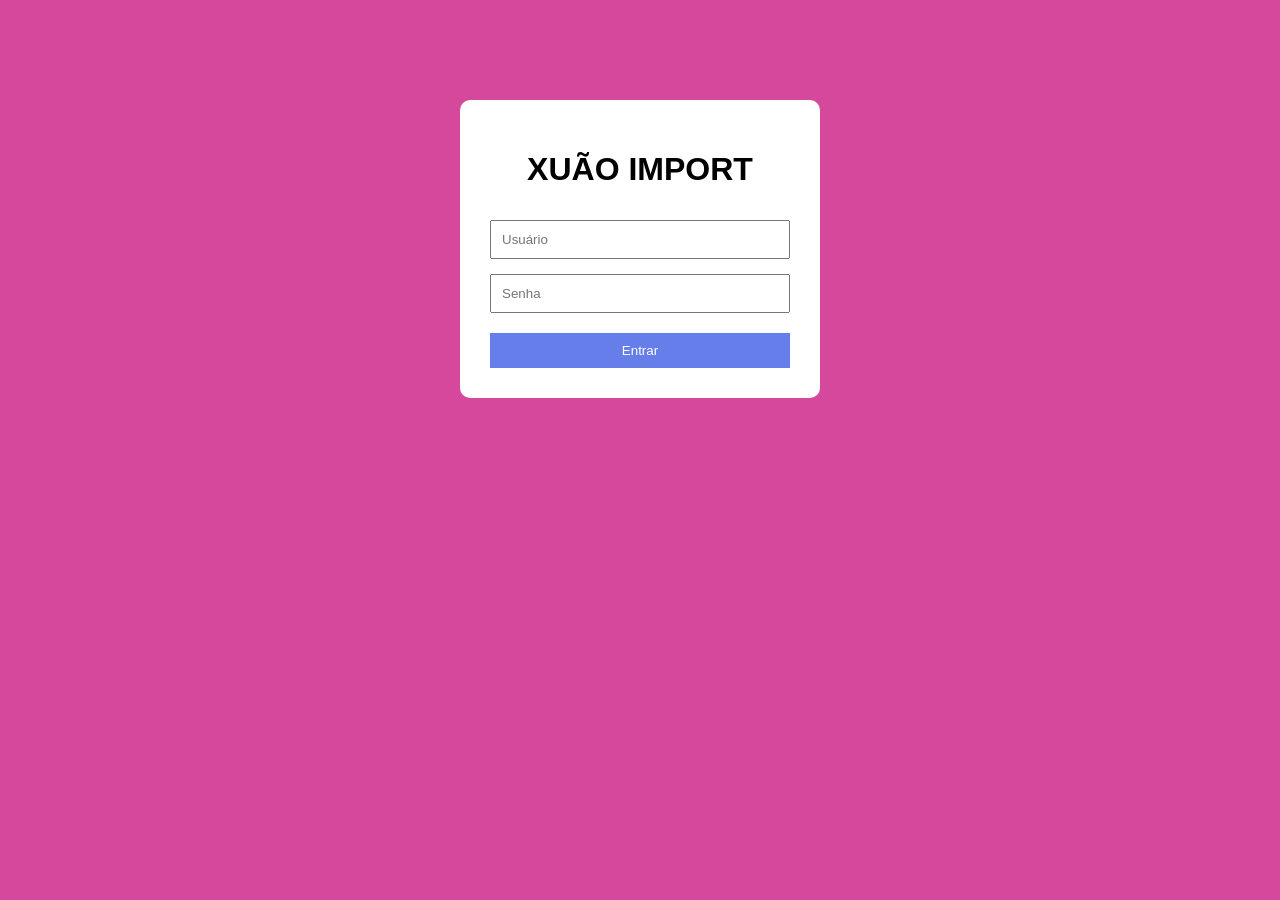
==== index.html @ 901506dd "alteração dnv" ====
<!DOCTYPE html>
<html lang="pt-BR">
<head>
    <meta charset="UTF-8">
    <meta name="viewport" content="width=device-width, initial-scale=1.0">
    <title>xuão import</title>
    <link rel="stylesheet" href="style.css">
</head>

<body>

    <div class="login">
        <h1>XUÃO IMPORT</h1>

        <input id="usuario" type="text" placeholder="Usuário">
        <p id="erroUsuario"></p>

        <input id="senha" type="password" placeholder="Senha">
        <p id="erroSenha"></p>

        <button onclick="login()">Entrar</button>
    </div>

    <script>
        function login() {

            let usuario = document.getElementById("usuario").value;
            let senha = document.getElementById("senha").value;

            document.getElementById("erroUsuario").innerHTML = "";
            document.getElementById("erroSenha").innerHTML = "";

            if (usuario != "xuxu") {
                document.getElementById("erroUsuario").innerHTML = "Usuário incorreto!";
            }

            if (senha != "6666") {
                document.getElementById("erroSenha").innerHTML = "Senha incorreta!";
            }

            if (usuario == "xuxu" && senha == "6666") {
                alert("Login realizado!");
            }
        }
    </script>

</body>
</html>
---- style.css ----
body {
    background: #d6489b;
    font-family: Arial;
}

.login {
    background: white;
    width: 300px;
    margin: 100px auto;
    padding: 30px;
    border-radius: 10px;
}

h1 {
    text-align: center;
}

input {
    width: 100%;
    padding: 10px;
    margin-top: 10px;
    box-sizing: border-box;
}

button {
    width: 100%;
    padding: 10px;
    margin-top: 15px;
    background: #667eea;
    color: white;
    border: none;
    cursor: pointer;
}

p {
    color: red;
    font-size: 13px;
    margin: 5px 0;
}
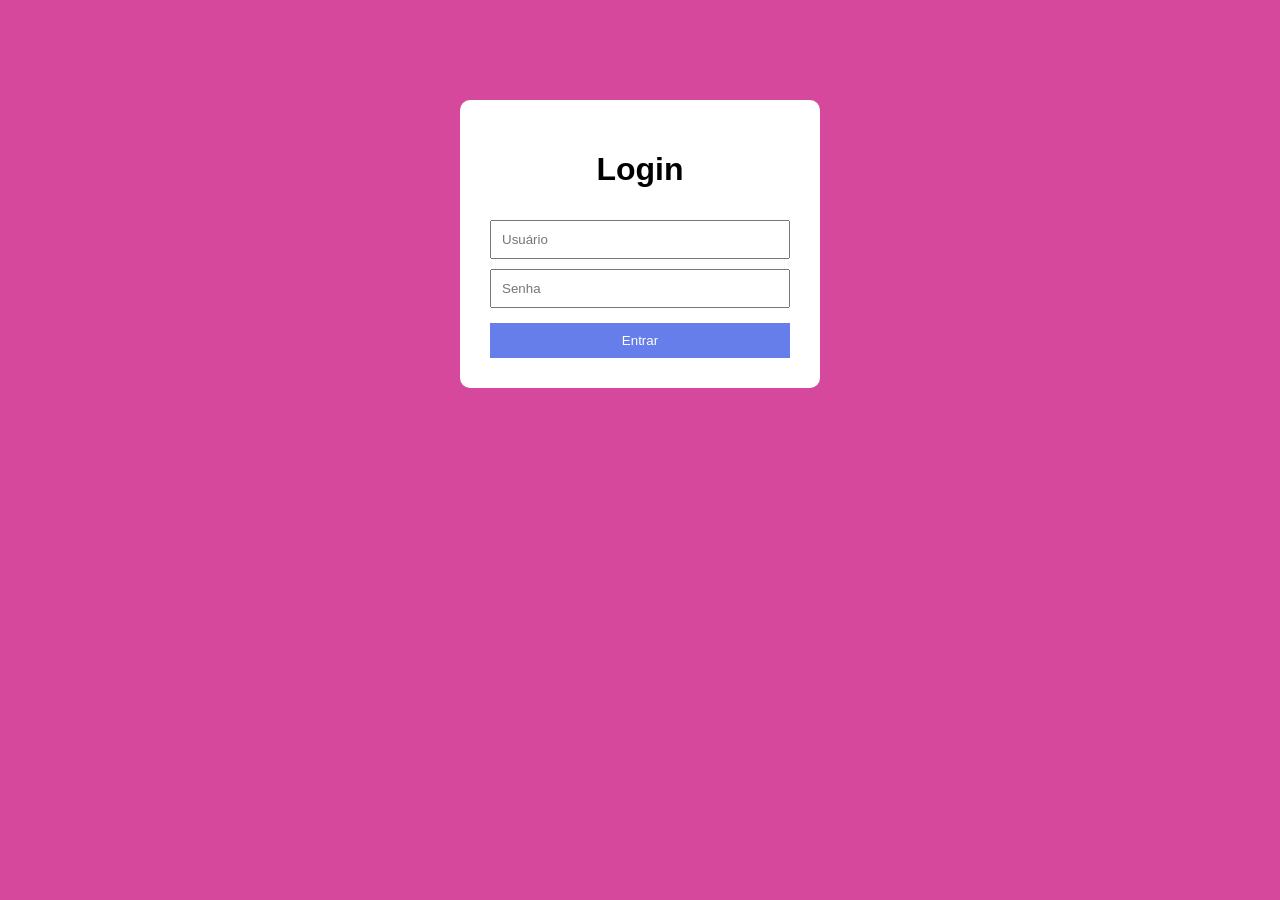
==== commit 430f7665: "alteracao 6?" ====
--- a/index.html
+++ b/index.html
@@ -3,46 +3,39 @@
 <head>
     <meta charset="UTF-8">
     <meta name="viewport" content="width=device-width, initial-scale=1.0">
-    <title>xuão import</title>
+
+    <title>Login</title>
+
     <link rel="stylesheet" href="style.css">
 </head>
 
 <body>
 
     <div class="login">
-        <h1>XUÃO IMPORT</h1>
 
-        <input id="usuario" type="text" placeholder="Usuário">
-        <p id="erroUsuario"></p>
+        <h1>Login</h1>
 
-        <input id="senha" type="password" placeholder="Senha">
-        <p id="erroSenha"></p>
+        <form action="sucesso.html">
 
-        <button onclick="login()">Entrar</button>
+            <input
+                type="text"
+                placeholder="Usuário"
+                required
+            >
+
+            <input
+                type="password"
+                placeholder="Senha"
+                required
+            >
+
+            <button type="submit">
+                Entrar
+            </button>
+
+        </form>
+
     </div>
 
-    <script>
-        function login() {
-
-            let usuario = document.getElementById("usuario").value;
-            let senha = document.getElementById("senha").value;
-
-            document.getElementById("erroUsuario").innerHTML = "";
-            document.getElementById("erroSenha").innerHTML = "";
-
-            if (usuario != "xuxu") {
-                document.getElementById("erroUsuario").innerHTML = "Usuário incorreto!";
-            }
-
-            if (senha != "6666") {
-                document.getElementById("erroSenha").innerHTML = "Senha incorreta!";
-            }
-
-            if (usuario == "xuxu" && senha == "6666") {
-                alert("Login realizado!");
-            }
-        }
-    </script>
-
 </body>
-</html>+</html>
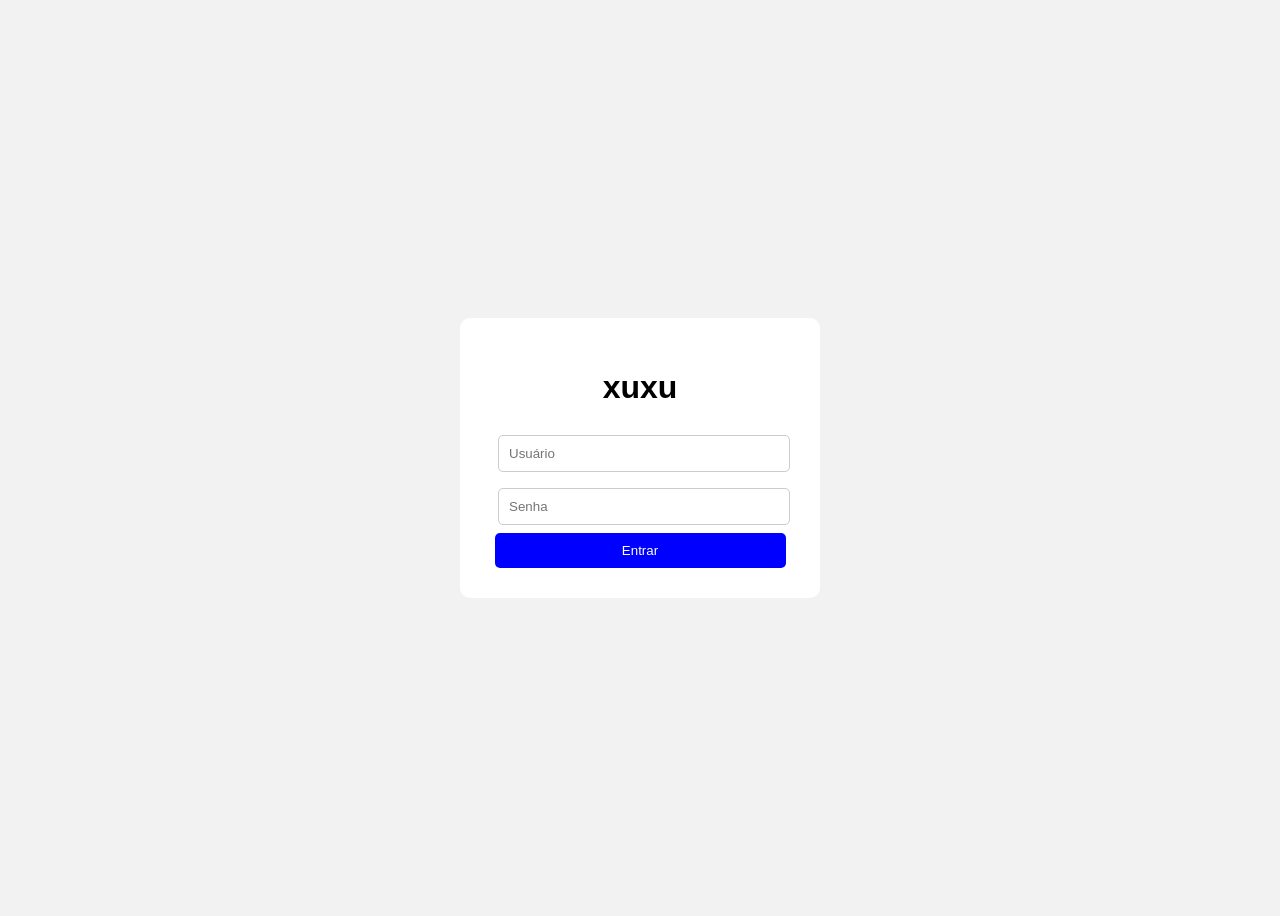
==== commit 2d0f93b9: "altera" ====
--- a/index.html
+++ b/index.html
@@ -13,7 +13,7 @@
 
     <div class="login">
 
-        <h1>Login</h1>
+        <h1>xuxu</h1>
 
         <form action="sucesso.html">
 
--- a/style.css
+++ b/style.css
@@ -1,39 +1,41 @@
 body {
-    background: #d6489b;
     font-family: Arial;
+    background: #f2f2f2;
+
+    display: flex;
+    justify-content: center;
+    align-items: center;
+
+    height: 100vh;
 }
 
 .login {
     background: white;
+    padding: 30px;
     width: 300px;
-    margin: 100px auto;
-    padding: 30px;
+    text-align: center;
+
     border-radius: 10px;
 }
 
-h1 {
-    text-align: center;
-}
+input {
+    width: 90%;
+    padding: 10px;
+    margin: 8px;
 
-input {
-    width: 100%;
-    padding: 10px;
-    margin-top: 10px;
-    box-sizing: border-box;
+    border: 1px solid #ccc;
+    border-radius: 5px;
 }
 
 button {
-    width: 100%;
+    width: 97%;
     padding: 10px;
-    margin-top: 15px;
-    background: #667eea;
+
+    background: blue;
     color: white;
+
     border: none;
+    border-radius: 5px;
+
     cursor: pointer;
 }
-
-p {
-    color: red;
-    font-size: 13px;
-    margin: 5px 0;
-}
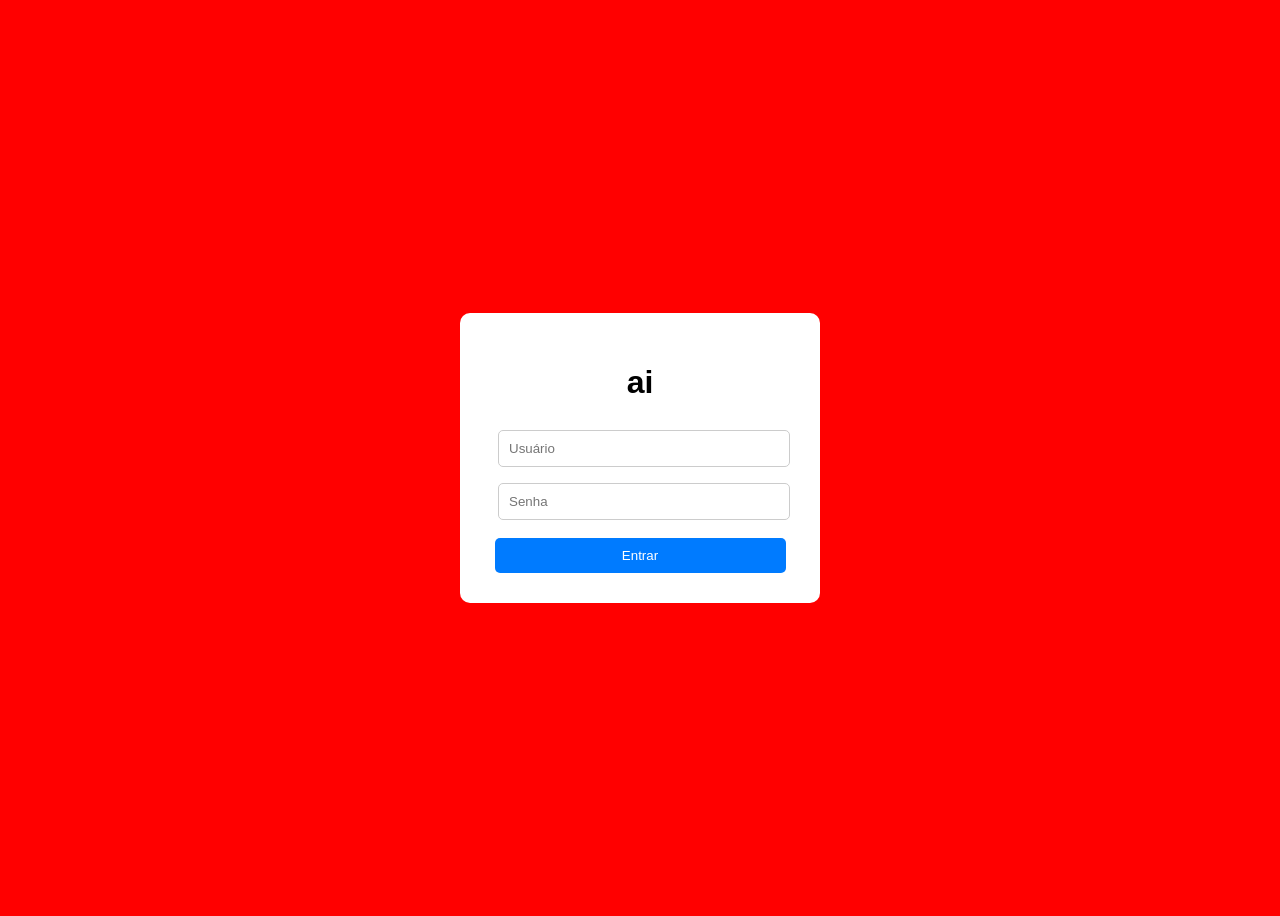
==== commit 634bee53: "é" ====
--- a/index.html
+++ b/index.html
@@ -1,11 +1,9 @@
 <!DOCTYPE html>
 <html lang="pt-BR">
+
 <head>
     <meta charset="UTF-8">
-    <meta name="viewport" content="width=device-width, initial-scale=1.0">
-
     <title>Login</title>
-
     <link rel="stylesheet" href="style.css">
 </head>
 
@@ -13,29 +11,20 @@
 
     <div class="login">
 
-        <h1>xuxu</h1>
+        <h1>ai</h1>
 
         <form action="sucesso.html">
 
-            <input
-                type="text"
-                placeholder="Usuário"
-                required
-            >
+            <input type="text" placeholder="Usuário" required>
 
-            <input
-                type="password"
-                placeholder="Senha"
-                required
-            >
+            <input type="password" placeholder="Senha" required>
 
-            <button type="submit">
-                Entrar
-            </button>
+            <button type="submit">Entrar</button>
 
         </form>
 
     </div>
 
 </body>
+
 </html>
--- a/style.css
+++ b/style.css
@@ -1,6 +1,6 @@
 body {
     font-family: Arial;
-    background: #f2f2f2;
+    background-color: #ff0000;
 
     display: flex;
     justify-content: center;
@@ -10,9 +10,12 @@
 }
 
 .login {
-    background: white;
+    background-color: white;
+
     padding: 30px;
+
     width: 300px;
+
     text-align: center;
 
     border-radius: 10px;
@@ -20,22 +23,34 @@
 
 input {
     width: 90%;
+
     padding: 10px;
+
     margin: 8px;
 
     border: 1px solid #ccc;
+
     border-radius: 5px;
 }
 
 button {
     width: 97%;
+
     padding: 10px;
 
-    background: blue;
+    margin-top: 10px;
+
+    background-color: #007bff;
+
     color: white;
 
     border: none;
+
     border-radius: 5px;
 
     cursor: pointer;
 }
+
+button:hover {
+    background-color: #0056b3;
+}
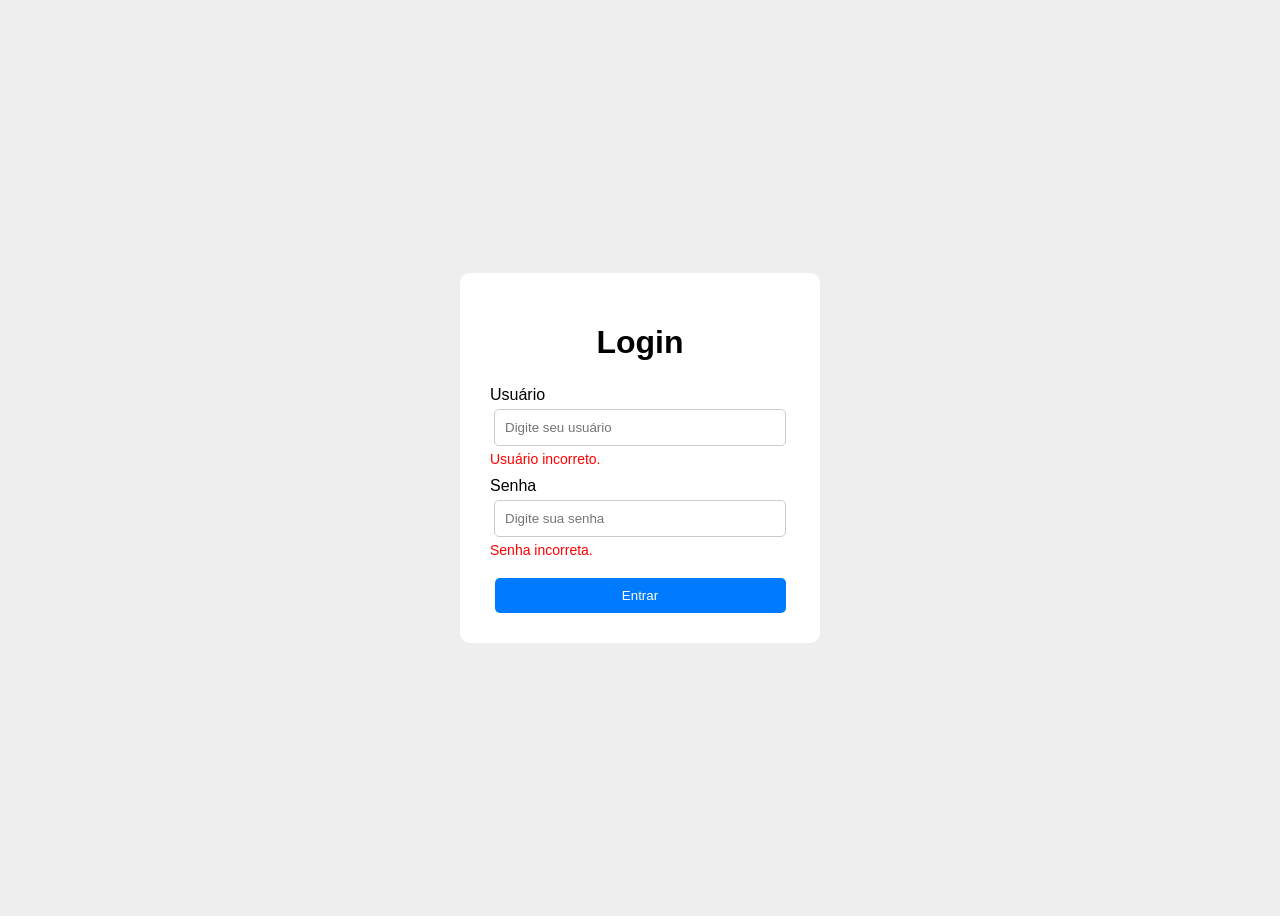
==== commit 5e615c4f: "altera 16 vez" ====
--- a/index.html
+++ b/index.html
@@ -11,15 +11,39 @@
 
     <div class="login">
 
-        <h1>ai</h1>
+        <h1>Login</h1>
 
         <form action="sucesso.html">
 
-            <input type="text" placeholder="Usuário" required>
+            <label>Usuário</label>
 
-            <input type="password" placeholder="Senha" required>
+            <input
+                type="text"
+                placeholder="Digite seu usuário"
+                required
+            >
 
-            <button type="submit">Entrar</button>
+            <p class="erro">
+                Usuário incorreto.
+            </p>
+
+
+            <label>Senha</label>
+
+            <input
+                type="password"
+                placeholder="Digite sua senha"
+                required
+            >
+
+            <p class="erro">
+                Senha incorreta.
+            </p>
+
+
+            <button type="submit">
+                Entrar
+            </button>
 
         </form>
 
@@ -28,3 +52,4 @@
 </body>
 
 </html>
+
--- a/style.css
+++ b/style.css
@@ -1,6 +1,6 @@
 body {
     font-family: Arial;
-    background-color: #ff0000;
+    background-color: #eeeeee;
 
     display: flex;
     justify-content: center;
@@ -12,13 +12,25 @@
 .login {
     background-color: white;
 
+    width: 300px;
+
     padding: 30px;
 
-    width: 300px;
+    border-radius: 10px;
 
     text-align: center;
+}
 
-    border-radius: 10px;
+h1 {
+    margin-bottom: 25px;
+}
+
+label {
+    display: block;
+
+    text-align: left;
+
+    margin-top: 10px;
 }
 
 input {
@@ -26,7 +38,7 @@
 
     padding: 10px;
 
-    margin: 8px;
+    margin-top: 5px;
 
     border: 1px solid #ccc;
 
@@ -38,7 +50,7 @@
 
     padding: 10px;
 
-    margin-top: 10px;
+    margin-top: 15px;
 
     background-color: #007bff;
 
@@ -54,3 +66,13 @@
 button:hover {
     background-color: #0056b3;
 }
+
+.erro {
+    color: red;
+
+    font-size: 14px;
+
+    text-align: left;
+
+    margin: 5px 0;
+}
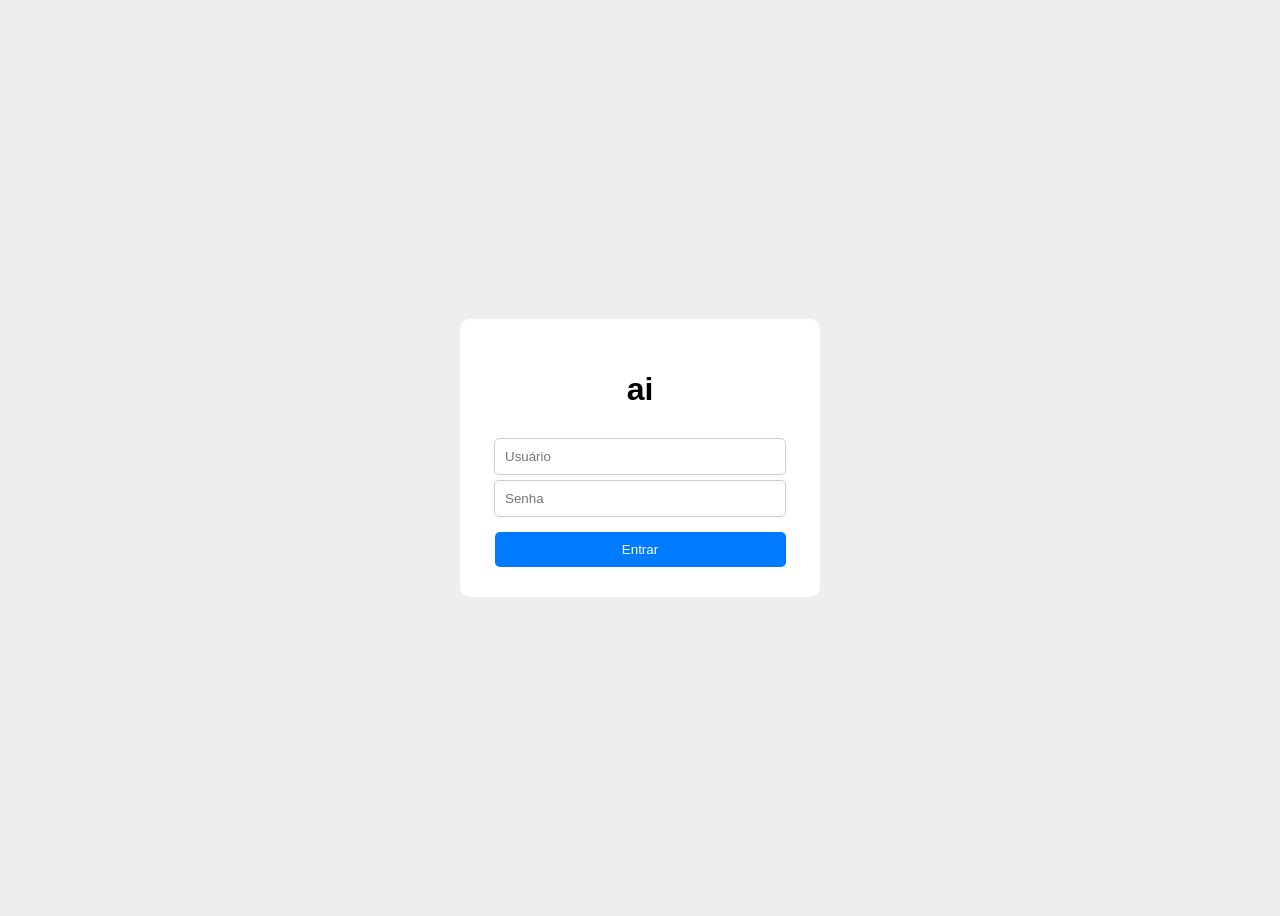
==== commit 44a725d8: "ai 2" ====
--- a/index.html
+++ b/index.html
@@ -3,7 +3,7 @@
 
 <head>
     <meta charset="UTF-8">
-    <title>Login</title>
+    <title>XUAN</title>
     <link rel="stylesheet" href="style.css">
 </head>
 
@@ -11,39 +11,15 @@
 
     <div class="login">
 
-        <h1>Login</h1>
+        <h1>ai</h1>
 
         <form action="sucesso.html">
 
-            <label>Usuário</label>
+            <input type="text" placeholder="Usuário" required>
 
-            <input
-                type="text"
-                placeholder="Digite seu usuário"
-                required
-            >
+            <input type="password" placeholder="Senha" required>
 
-            <p class="erro">
-                Usuário incorreto.
-            </p>
-
-
-            <label>Senha</label>
-
-            <input
-                type="password"
-                placeholder="Digite sua senha"
-                required
-            >
-
-            <p class="erro">
-                Senha incorreta.
-            </p>
-
-
-            <button type="submit">
-                Entrar
-            </button>
+            <button type="submit">Entrar</button>
 
         </form>
 
@@ -52,4 +28,3 @@
 </body>
 
 </html>
-
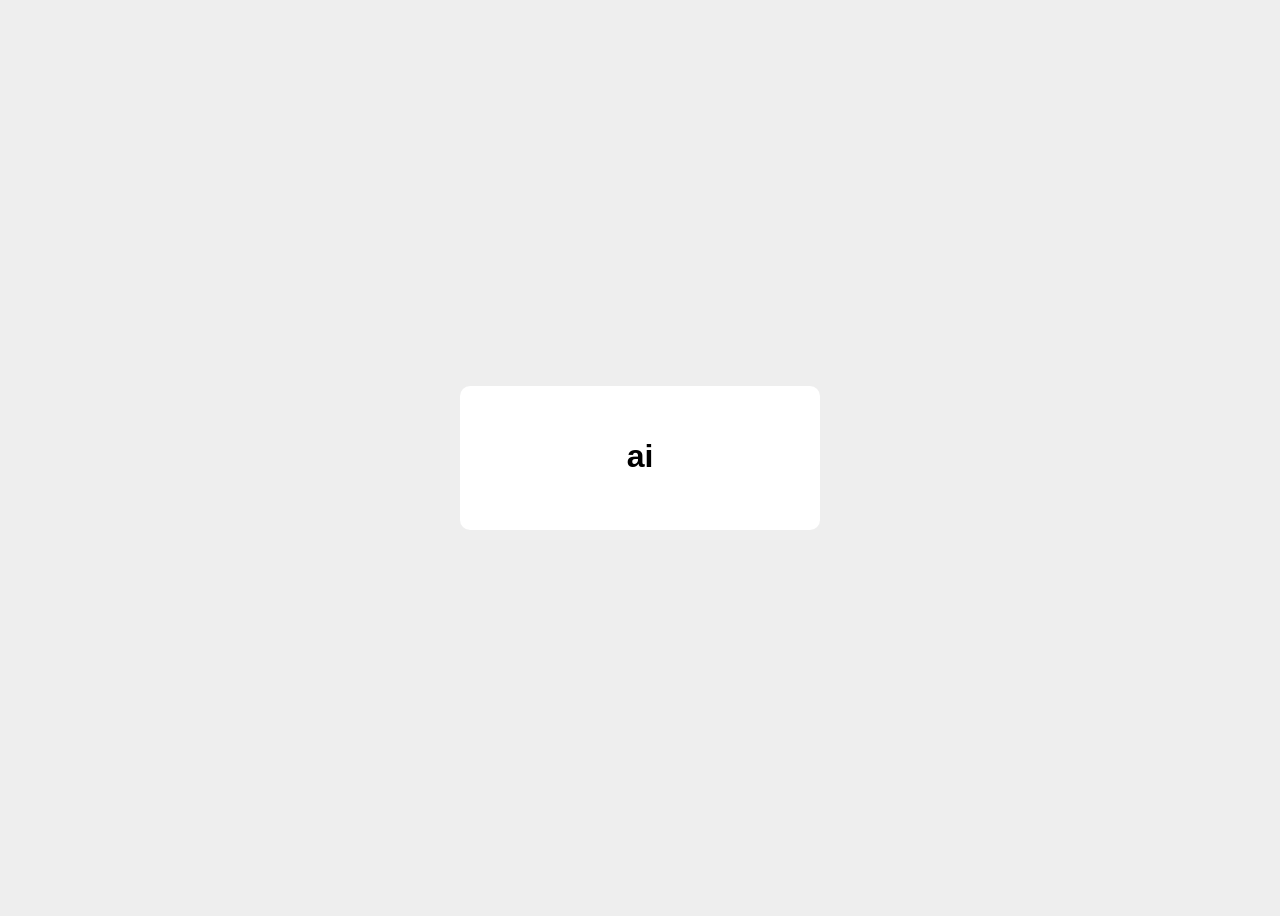
==== commit fb357072: "vai" ====
--- a/index.html
+++ b/index.html
@@ -13,15 +13,28 @@
 
         <h1>ai</h1>
 
-        <form action="sucesso.html">
+<script>
+        function login() {
 
-            <input type="text" placeholder="Usuário" required>
+            let usuario = document.getElementById("usuario").value;
+            let senha = document.getElementById("senha").value;
 
-            <input type="password" placeholder="Senha" required>
+            document.getElementById("erroUsuario").innerHTML = "";
+            document.getElementById("erroSenha").innerHTML = "";
 
-            <button type="submit">Entrar</button>
+            if (usuario != "xuxu") {
+                document.getElementById("erroUsuario").innerHTML = "Usuário incorreto!";
+            }
 
-        </form>
+            if (senha != "6666") {
+                document.getElementById("erroSenha").innerHTML = "Senha incorreta!";
+            }
+
+            if (usuario == "xuxu" && senha == "6666") {
+                alert("Login realizado!");
+            }
+        }
+    </script>
 
     </div>
 
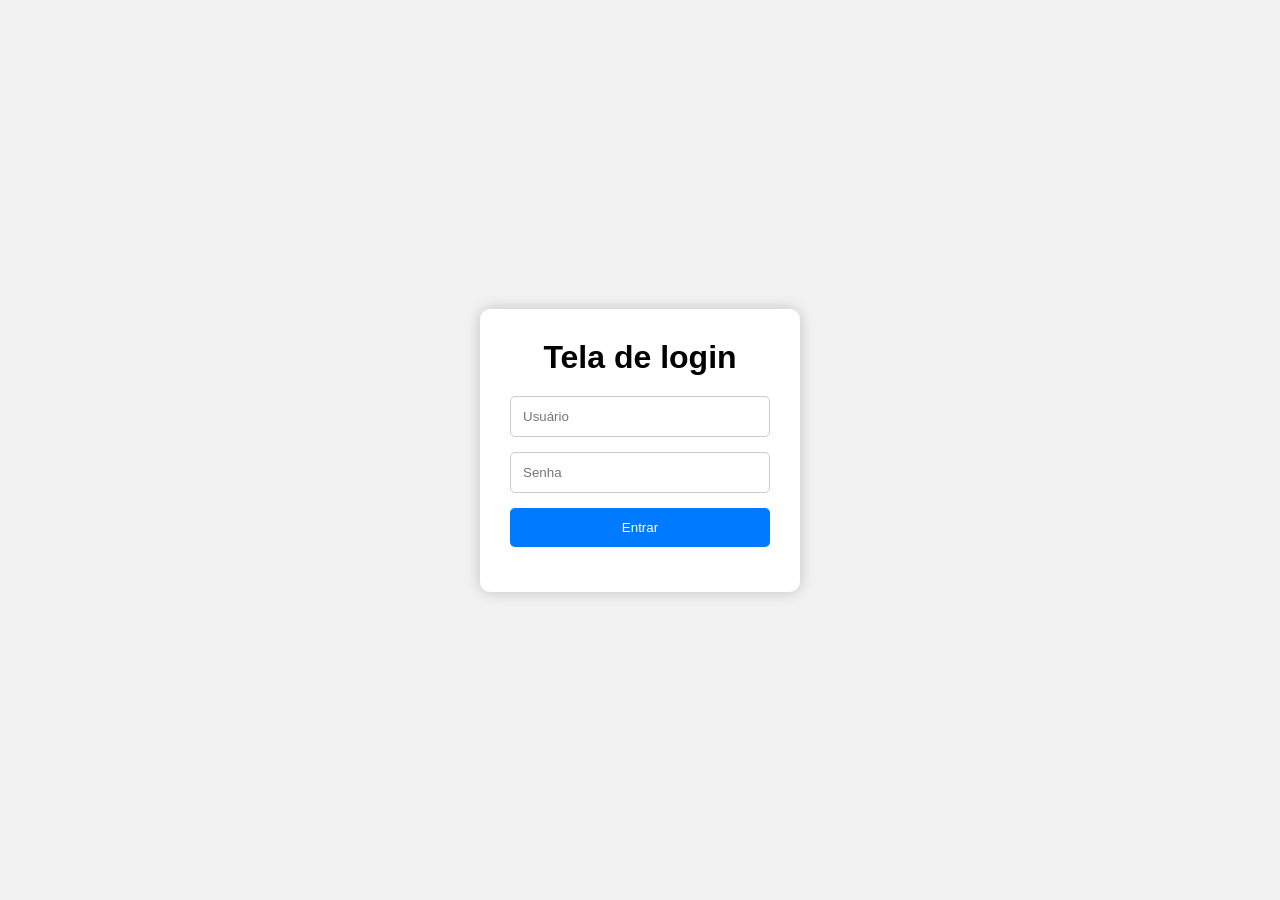
==== commit 51916243: "alteração final?" ====
--- a/index.html
+++ b/index.html
@@ -1,43 +1,24 @@
 <!DOCTYPE html>
 <html lang="pt-BR">
-
 <head>
     <meta charset="UTF-8">
-    <title>XUAN</title>
-    <link rel="stylesheet" href="style.css">
-</head>
+        <meta name="viewport" content="width=device-width, initial-scale=1.0">
+            <title>Login</title>
+                <link rel="stylesheet" href="style.css">
+                </head>
+                <body>
 
-<body>
+                    <div class="login-container">
+                            <h1>Tela de login</h1>
 
-    <div class="login">
+                                    <input type="text" id="usuario" placeholder="Usuário">
+                                            <input type="password" id="senha" placeholder="Senha">
 
-        <h1>ai</h1>
+                                                    <button onclick="login()">Entrar</button>
 
-<script>
-        function login() {
+                                                            <p id="mensagem"></p>
+                                                                </div>
 
-            let usuario = document.getElementById("usuario").value;
-            let senha = document.getElementById("senha").value;
-
-            document.getElementById("erroUsuario").innerHTML = "";
-            document.getElementById("erroSenha").innerHTML = "";
-
-            if (usuario != "xuxu") {
-                document.getElementById("erroUsuario").innerHTML = "Usuário incorreto!";
-            }
-
-            if (senha != "6666") {
-                document.getElementById("erroSenha").innerHTML = "Senha incorreta!";
-            }
-
-            if (usuario == "xuxu" && senha == "6666") {
-                alert("Login realizado!");
-            }
-        }
-    </script>
-
-    </div>
-
-</body>
-
-</html>
+                                                                    <script src="script.js"></script>
+                                                                    </body>
+                                                                    </html>
--- a/style.css
+++ b/style.css
@@ -1,78 +1,54 @@
-body {
-    font-family: Arial;
-    background-color: #eeeeee;
+* {
+        margin: 0;
+            padding: 0;
+                box-sizing: border-box;
+                    font-family: Arial, sans-serif;
+                    }
 
-    display: flex;
-    justify-content: center;
-    align-items: center;
+                    body {
+                        background: #f2f2f2;
+                            display: flex;
+                                justify-content: center;
+                                    align-items: center;
+                                        height: 100vh;
+                                        }
 
-    height: 100vh;
+                                        .login-container {
+                                            background: white;
+                                                padding: 30px;
+                                                    width: 320px;
+                                                        border-radius: 10px;
+                                                            box-shadow: 0 0 15px rgba(0, 0, 0, 0.2);
+                                                                text-align: center;
+                                                                }
+
+                                                                h1 {
+                                                                    margin-bottom: 20px;
+                                                                    }
+
+                                                                    input {
+                                                                        width: 100%;
+                                                                            padding: 12px;
+                                                                                margin-bottom: 15px;
+                                                                                    border: 1px solid #ccc;
+                                                                                        border-radius: 5px;
+                                                                                        }
+
+                                                                                        button {
+                                                                                            width: 100%;
+                                                                                                padding: 12px;
+                                                                                                    background: #007bff;
+                                                                                                        color: white;
+                                                                                                            border: none;
+                                                                                                                border-radius: 5px;
+                                                                                                                    cursor: pointer;
+                                                                                                                    }
+
+                                                                                                                    button:hover {
+                                                                                                                        background: #0056b3;
+                                                                                                                        }
+
+                                                                                                                        #mensagem {
+                                                                                                                            margin-top: 15px;
+                                                                                                                            }
 }
-
-.login {
-    background-color: white;
-
-    width: 300px;
-
-    padding: 30px;
-
-    border-radius: 10px;
-
-    text-align: center;
-}
-
-h1 {
-    margin-bottom: 25px;
-}
-
-label {
-    display: block;
-
-    text-align: left;
-
-    margin-top: 10px;
-}
-
-input {
-    width: 90%;
-
-    padding: 10px;
-
-    margin-top: 5px;
-
-    border: 1px solid #ccc;
-
-    border-radius: 5px;
-}
-
-button {
-    width: 97%;
-
-    padding: 10px;
-
-    margin-top: 15px;
-
-    background-color: #007bff;
-
-    color: white;
-
-    border: none;
-
-    border-radius: 5px;
-
-    cursor: pointer;
-}
-
-button:hover {
-    background-color: #0056b3;
-}
-
-.erro {
-    color: red;
-
-    font-size: 14px;
-
-    text-align: left;
-
-    margin: 5px 0;
-}
